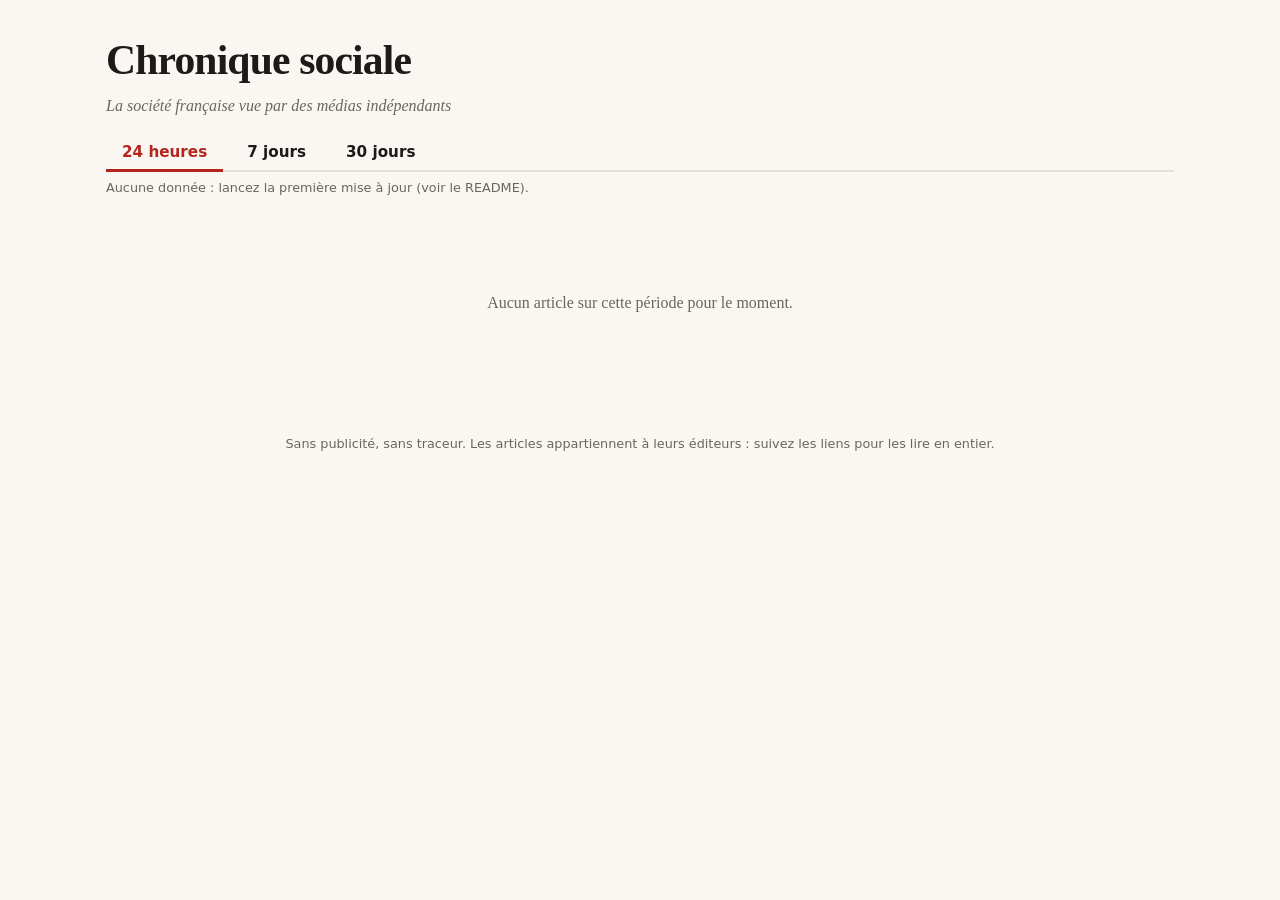
==== docs/index.html @ 194a1a70 "Add files via upload" ====
<!doctype html>
<html lang="fr">
<head>
<meta charset="utf-8">
<meta name="viewport" content="width=device-width, initial-scale=1">
<!-- Bloqueur intégré : aucune ressource tierce (scripts, pubs, pisteurs) ne peut se charger. Seules les images des articles sont autorisées. -->
<meta http-equiv="Content-Security-Policy" content="default-src 'none'; script-src 'self'; style-src 'self'; img-src https: data:; connect-src 'self'; base-uri 'none'; form-action 'none'">
<meta name="referrer" content="no-referrer">
<title>Chronique sociale – 24 heures</title>
<link rel="stylesheet" href="style.css">
</head>
<body data-range="24h">
<header class="top">
  <h1>Chronique sociale</h1>
  <p class="tag">La société française vue par des médias indépendants</p>
  <nav>
    <a href="index.html" class="on">24 heures</a>
    <a href="semaine.html">7 jours</a>
    <a href="mois.html">30 jours</a>
  </nav>
  <p class="status" id="status" aria-live="polite"></p>
</header>
<main>
  <div id="grid" class="grid"></div>
  <p id="empty" class="empty" hidden>Aucun article sur cette période pour le moment.</p>
</main>
<dialog id="dlg"></dialog>
<footer>Sans publicité, sans traceur. Les articles appartiennent à leurs éditeurs : suivez les liens pour les lire en entier.</footer>
<script src="app.js"></script>
</body>
</html>
---- docs/style.css ----
:root {
  --bg: #faf7f2; --fg: #1d1b1a; --muted: #6b6560; --card: #ffffff; --line: #e6dfd5;
  --accent: #b3261e; --accent-fg: #ffffff; --ph: #efe6da;
}
@media (prefers-color-scheme: dark) {
  :root { --bg: #161412; --fg: #efe9e1; --muted: #a39b92; --card: #211e1b; --line: #36312c; --accent: #e8665d; --accent-fg: #1a0907; --ph: #2c2723; }
}
* { box-sizing: border-box; }
html { background: var(--bg); }
body { margin: 0; color: var(--fg); background: var(--bg); font: 16px/1.55 Georgia, "Iowan Old Style", "Times New Roman", serif; }
.top { max-width: 1100px; margin: 0 auto; padding: 28px 16px 8px; }
.top h1 { margin: 0; font-size: clamp(1.8rem, 4vw, 2.6rem); letter-spacing: -0.02em; }
.tag { margin: 2px 0 16px; color: var(--muted); font-style: italic; }
nav { display: flex; gap: 8px; flex-wrap: wrap; border-bottom: 2px solid var(--line); }
nav a { padding: 8px 16px; color: var(--fg); text-decoration: none; font: 600 0.95rem system-ui, sans-serif; border-bottom: 3px solid transparent; margin-bottom: -2px; }
nav a:hover { color: var(--accent); }
nav a.on { border-bottom-color: var(--accent); color: var(--accent); }
.status { margin: 8px 0 0; font: 0.8rem system-ui, sans-serif; color: var(--muted); }
main { max-width: 1100px; margin: 0 auto; padding: 8px 16px 32px; }
.grid { display: grid; gap: 20px; grid-template-columns: repeat(auto-fill, minmax(300px, 1fr)); margin-top: 16px; }
.card { background: var(--card); border: 1px solid var(--line); border-radius: 10px; overflow: hidden; display: flex; flex-direction: column; cursor: pointer; text-align: left; }
.card:hover, .card:focus-visible { border-color: var(--accent); outline: none; box-shadow: 0 2px 12px rgba(0,0,0,.12); }
.thumb { width: 100%; aspect-ratio: 16 / 9; object-fit: cover; display: block; background: var(--ph); }
.ph { width: 100%; aspect-ratio: 16 / 9; display: flex; align-items: center; justify-content: center; background: var(--ph); color: var(--muted); font: 700 2.4rem system-ui, sans-serif; }
.body { padding: 14px 16px 16px; display: flex; flex-direction: column; gap: 6px; }
.meta { font: 600 0.75rem system-ui, sans-serif; color: var(--accent); text-transform: uppercase; letter-spacing: .04em; }
.meta .when { color: var(--muted); font-weight: 400; text-transform: none; letter-spacing: 0; }
.card h2 { margin: 0; font-size: 1.15rem; line-height: 1.3; }
.summary { margin: 0; font-size: 0.95rem; color: var(--muted); display: -webkit-box; -webkit-line-clamp: 10; line-clamp: 10; -webkit-box-orient: vertical; overflow: hidden; }
.more { margin-top: 4px; font: 600 0.8rem system-ui, sans-serif; color: var(--accent); }
.empty { text-align: center; color: var(--muted); padding: 48px 0; }
dialog { width: min(760px, 94vw); max-height: 92vh; padding: 0; border: 1px solid var(--line); border-radius: 12px; background: var(--card); color: var(--fg); }
dialog::backdrop { background: rgba(0,0,0,.55); }
.d-inner { padding: 0 0 24px; }
.d-close { position: sticky; top: 8px; float: right; margin: 8px 8px 0 0; z-index: 2; border: 0; border-radius: 50%; width: 36px; height: 36px; font-size: 1.2rem; cursor: pointer; background: var(--accent); color: var(--accent-fg); }
.d-text { padding: 16px 24px 0; }
.d-text h2 { margin: 4px 0 12px; font-size: 1.5rem; line-height: 1.25; }
.d-text p { margin: 0 0 12px; }
.btn { display: inline-block; margin: 8px 0 16px; padding: 10px 18px; border-radius: 8px; background: var(--accent); color: var(--accent-fg); text-decoration: none; font: 700 0.95rem system-ui, sans-serif; }
.d-text h3 { margin: 20px 0 8px; font: 700 0.85rem system-ui, sans-serif; text-transform: uppercase; letter-spacing: .05em; color: var(--muted); }
.d-text ul { margin: 0; padding-left: 18px; }
.d-text li { margin-bottom: 6px; }
.d-text li a { color: var(--accent); }
.note { font: 0.8rem system-ui, sans-serif; color: var(--muted); }
footer { text-align: center; padding: 24px 16px 40px; color: var(--muted); font: 0.8rem system-ui, sans-serif; }
@media (max-width: 520px) { .grid { grid-template-columns: 1fr; } .d-text { padding: 16px; } }
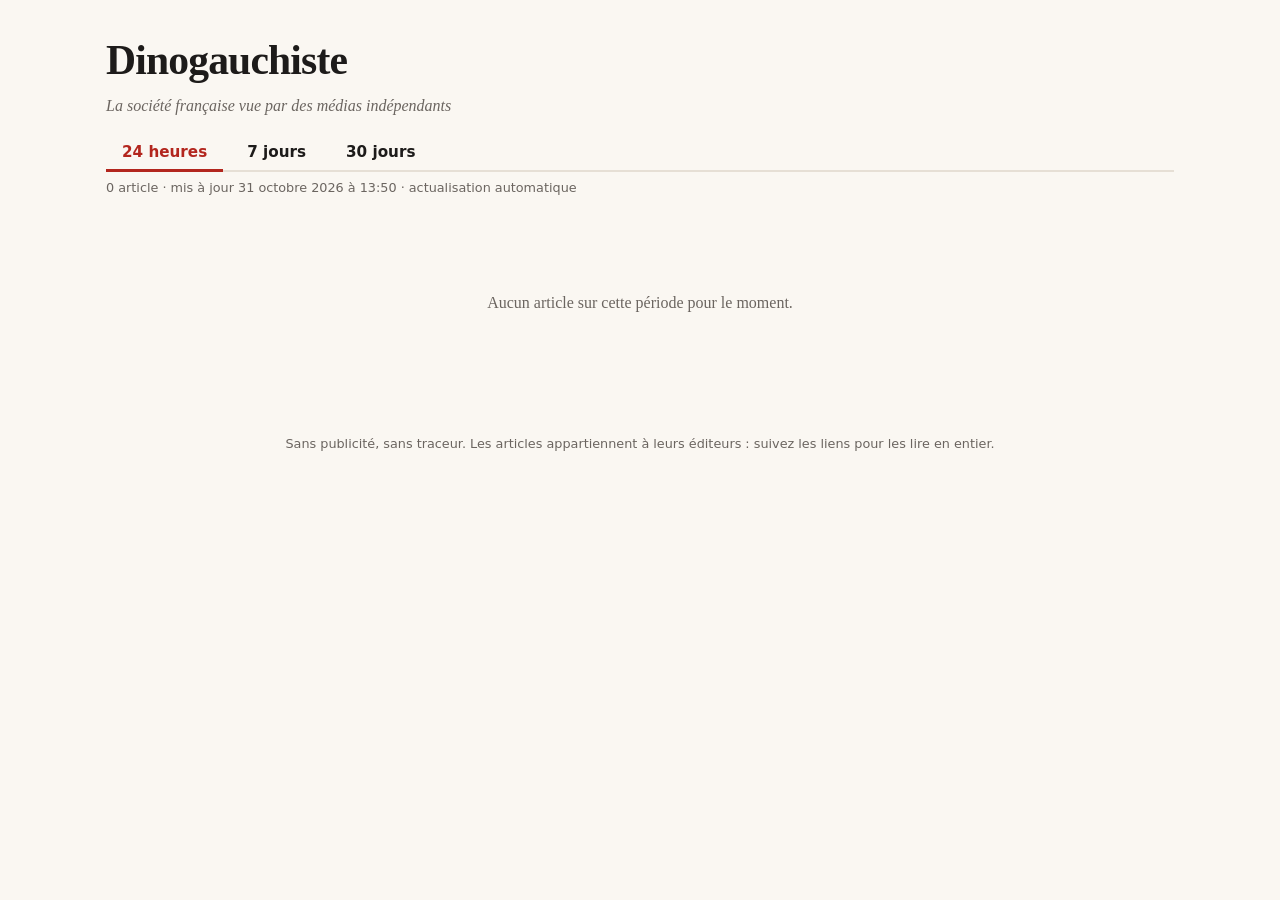
==== commit 81f620de: "Add files via upload" ====
--- a/docs/index.html
+++ b/docs/index.html
@@ -6,12 +6,12 @@
 <!-- Bloqueur intégré : aucune ressource tierce (scripts, pubs, pisteurs) ne peut se charger. Seules les images des articles sont autorisées. -->
 <meta http-equiv="Content-Security-Policy" content="default-src 'none'; script-src 'self'; style-src 'self'; img-src https: data:; connect-src 'self'; base-uri 'none'; form-action 'none'">
 <meta name="referrer" content="no-referrer">
-<title>Chronique sociale – 24 heures</title>
+<title>Dinogauchiste – 24 heures</title>
 <link rel="stylesheet" href="style.css">
 </head>
 <body data-range="24h">
 <header class="top">
-  <h1>Chronique sociale</h1>
+  <h1>Dinogauchiste</h1>
   <p class="tag">La société française vue par des médias indépendants</p>
   <nav>
     <a href="index.html" class="on">24 heures</a>
